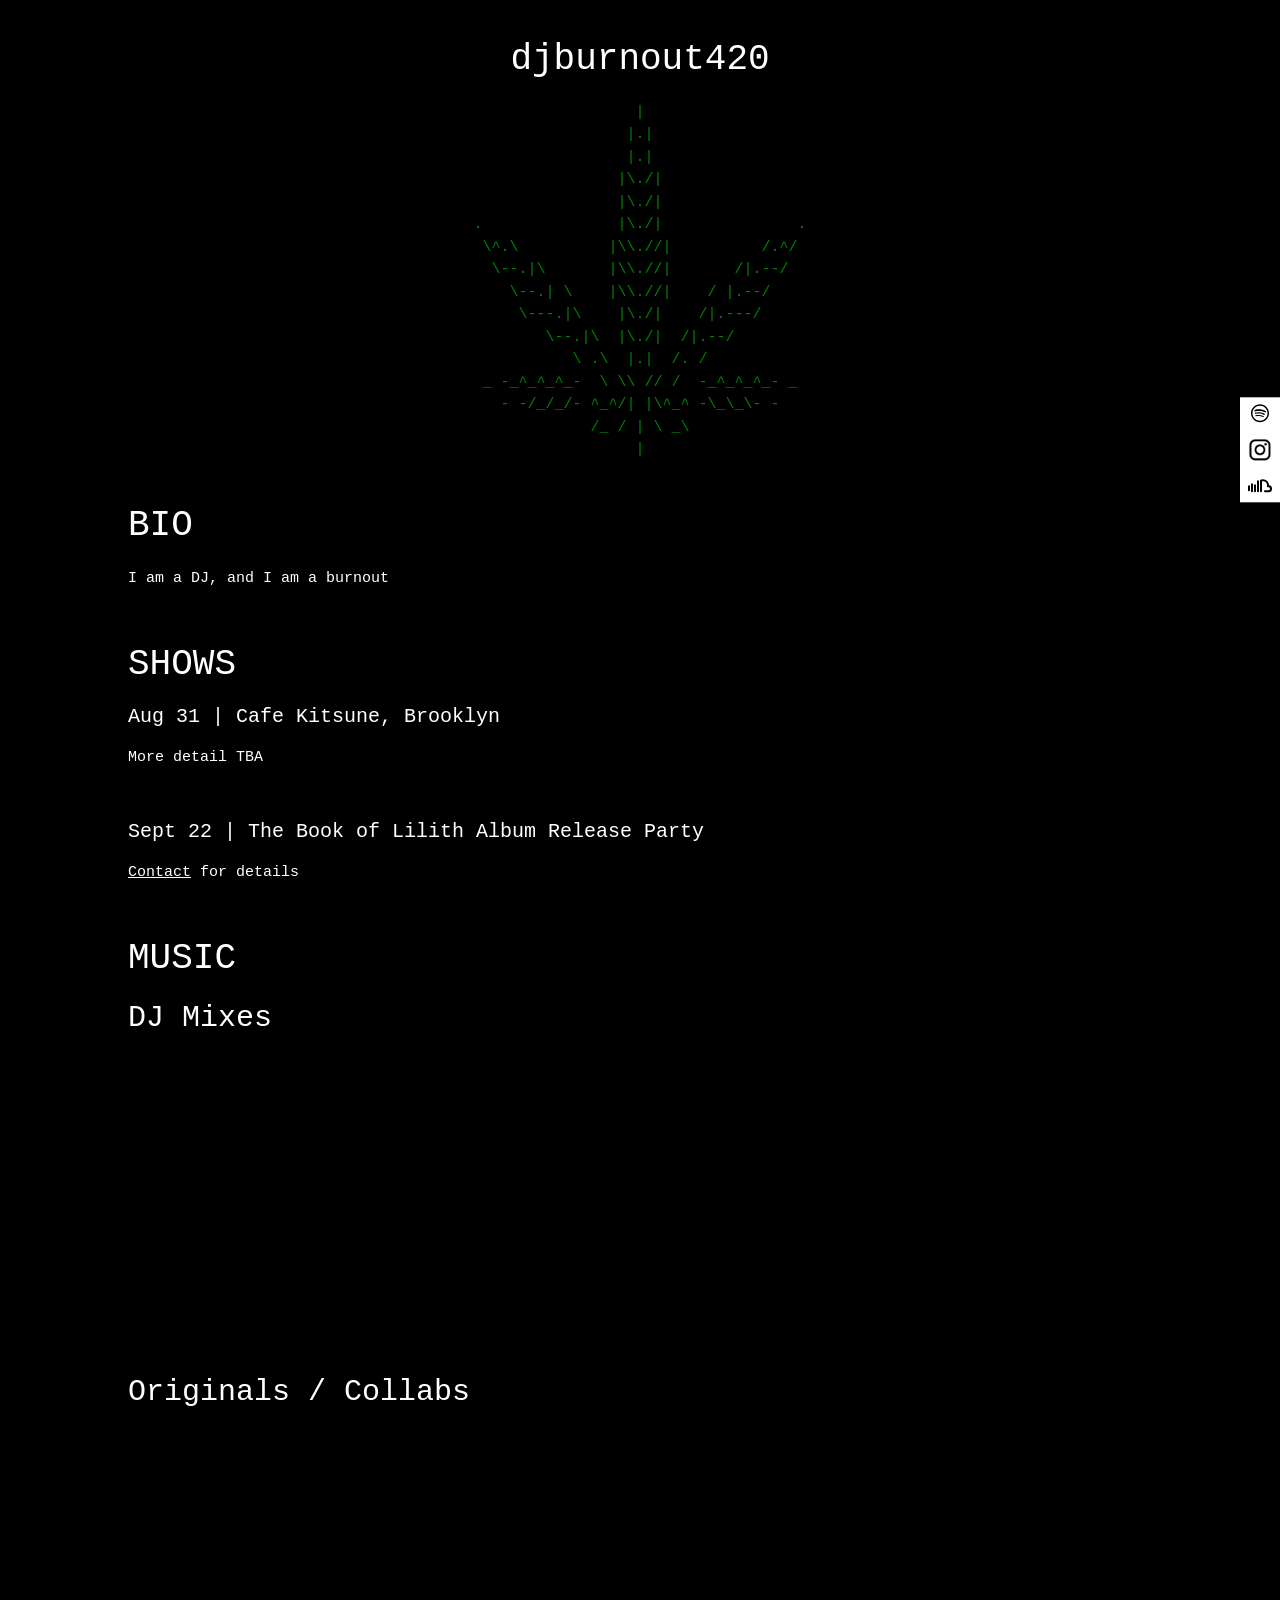
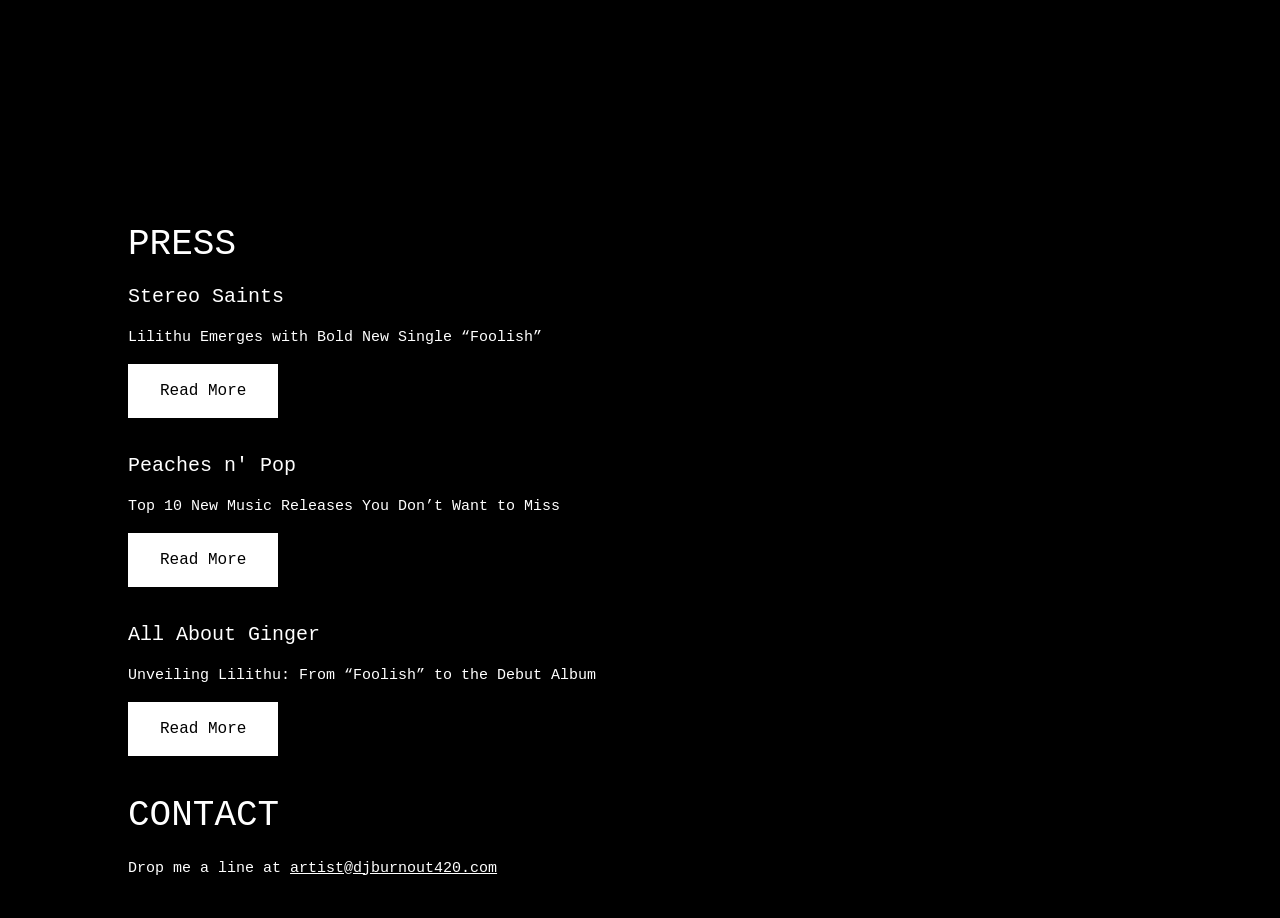
==== index.html @ 0c2c0012 "added contact link" ====
<!DOCTYPE html>
<html lang="en">

<head>
    <meta name="viewport" content="width=device-width, initial-scale=1.0">
    <title>djburnout420.com</title>
    <link rel="icon" type="image/x-icon" href="images/favicon.png">
    <link rel="stylesheet" href="https://www.w3schools.com/w3css/4/w3.css">
    <link rel="stylesheet" href="styles/style.css">
</head>

<body>
    <div class="content" style="text-align: center;">
        <br>
        <h1>djburnout420</h1>
        <pre class="weed" style="color: green;">
|
|.|
|.|
|\./|
|\./|
.               |\./|               .
\^.\          |\\.//|          /.^/
\--.|\       |\\.//|       /|.--/
\--.| \    |\\.//|    / |.--/
\---.|\    |\./|    /|.---/
\--.|\  |\./|  /|.--/
\ .\  |.|  /. /
_ -_^_^_^_-  \ \\ // /  -_^_^_^_- _
- -/_/_/- ^_^/| |\^_^ -\_\_\- -
/_ / | \ _\
|
        </pre>
    </div>

    <div class="content">
        <h1>BIO</h1>
        <p>I am a DJ, and I am a burnout</p>
        <br>
    </div>

    <div class="content">
        <h1>SHOWS</h1>

        <h4>Aug 31 | Cafe Kitsune, Brooklyn</h4>
        <p>More detail TBA</p>
        <br>

        <h4>Sept 22 | The Book of Lilith Album Release Party</h4>
        <p><a href="mailto:artist@djburnout420.com">Contact</a> for details</p>
        <br>
    </div>

	<div class="content">
		<h1>MUSIC</h1>
    
        <h2>DJ Mixes</h2>
        <iframe width="100%" height="300" scrolling="no" frameborder="no" allow="autoplay" src="https://w.soundcloud.com/player/?url=https%3A//api.soundcloud.com/playlists/1427811964&color=%230d1a10&auto_play=false&hide_related=true&show_comments=false&show_user=false&show_reposts=false&show_teaser=false&visual=true"></iframe>
        <br>

        <h2>Originals / Collabs</h2>
        <iframe style="border-radius:12px" src="https://open.spotify.com/embed/playlist/7aZQcCX6WhEJoZnGylHA9K?utm_source=generator&theme=0" width="100%" height="352" frameBorder="0" allowfullscreen="" allow="autoplay; clipboard-write; encrypted-media; fullscreen; picture-in-picture" loading="lazy"></iframe>
        <br><br>
	</div>

    <div class="content">
        <h1>PRESS</h1>

        <h4>Stereo Saints</h4>
        <p>Lilithu Emerges with Bold New Single “Foolish”</p>
        <a href="https://stereo-saints.com/2024/06/29/lilithu-emerges-with-bold-new-single-foolish/" target="_blank" class="button">Read More</a>
        <br><br>

        <h4>Peaches n' Pop</h4>
        <p>Top 10 New Music Releases You Don’t Want to Miss</p>
        <a href="https://peachesnpop.com/2024/07/02/top-10-new-music-releases-you-dont-want-to-miss/" target="_blank" class="button">Read More</a>
        <br><br>

        <h4>All About Ginger</h4>
        <p>Unveiling Lilithu: From “Foolish” to the Debut Album</p>
        <a href="https://allaboutginger.com/2024/07/08/unveiling-lilithu-from-foolish-to-the-debut-album/" target="_blank" class="button">Read More</a>
        <br><br>
    </div>

    <div class="content">
        <h1>CONTACT</h1>
        <p>Drop me a line at <a href="mailto:artist@djburnout420.com">artist@djburnout420.com</a></p>
        <br>
    </div>

    <div class="links-container">
        <div class="icons w3-padding-small">
            <a href="https://open.spotify.com/artist/5t9bkZeqhsILNFAmbABJI7?si=WeONRkurQBydbLuBatTRRQ" target="_blank">
                <img src="images/spotify.svg" height="24px">
            </a>
            <a href="https://www.instagram.com/djburnout420" target="_blank">
                <img src="images/instagram.png" height="24px">
            </a>
            <a href="https://www.soundcloud.com/djburnout420" target="_blank">
                <img src="images/soundcloud.svg" height="24px">
            </a>
        </div>
    </div>
</body>

</html>
---- styles/style.css ----
body, h1, h2, h4, pre {
    font-family:'Courier New', Courier, monospace;
    background-color: black;
    color: white;
}

.content {
    margin: auto;
    display: block;
    width: 80%;
}

.icons {
    display: flex;
    flex-direction: column;
    gap: 12px;
    position: fixed;
    top: 50%;
    right: 0;
    background-color: white;
    -webkit-transform: translateY(-50%);
    -ms-transform: translateY(-50%);
    transform: translateY(-50%);
}

.icons a {
    text-decoration: none;
}

.links-container {
display: flex;
flex-direction: column;
align-items: center;
}

.links-container a {
width: 80%;
}

.button {
    background-color: white;
    border: none;
    color: black;
    padding: 15px 32px;
    text-align: center;
    text-decoration: none;
    display: inline-block;
    font-size: 16px;
}

@media only screen and (max-width: 415px) {
    [class*="weed"] {
        font-size: 10px;
    }
}
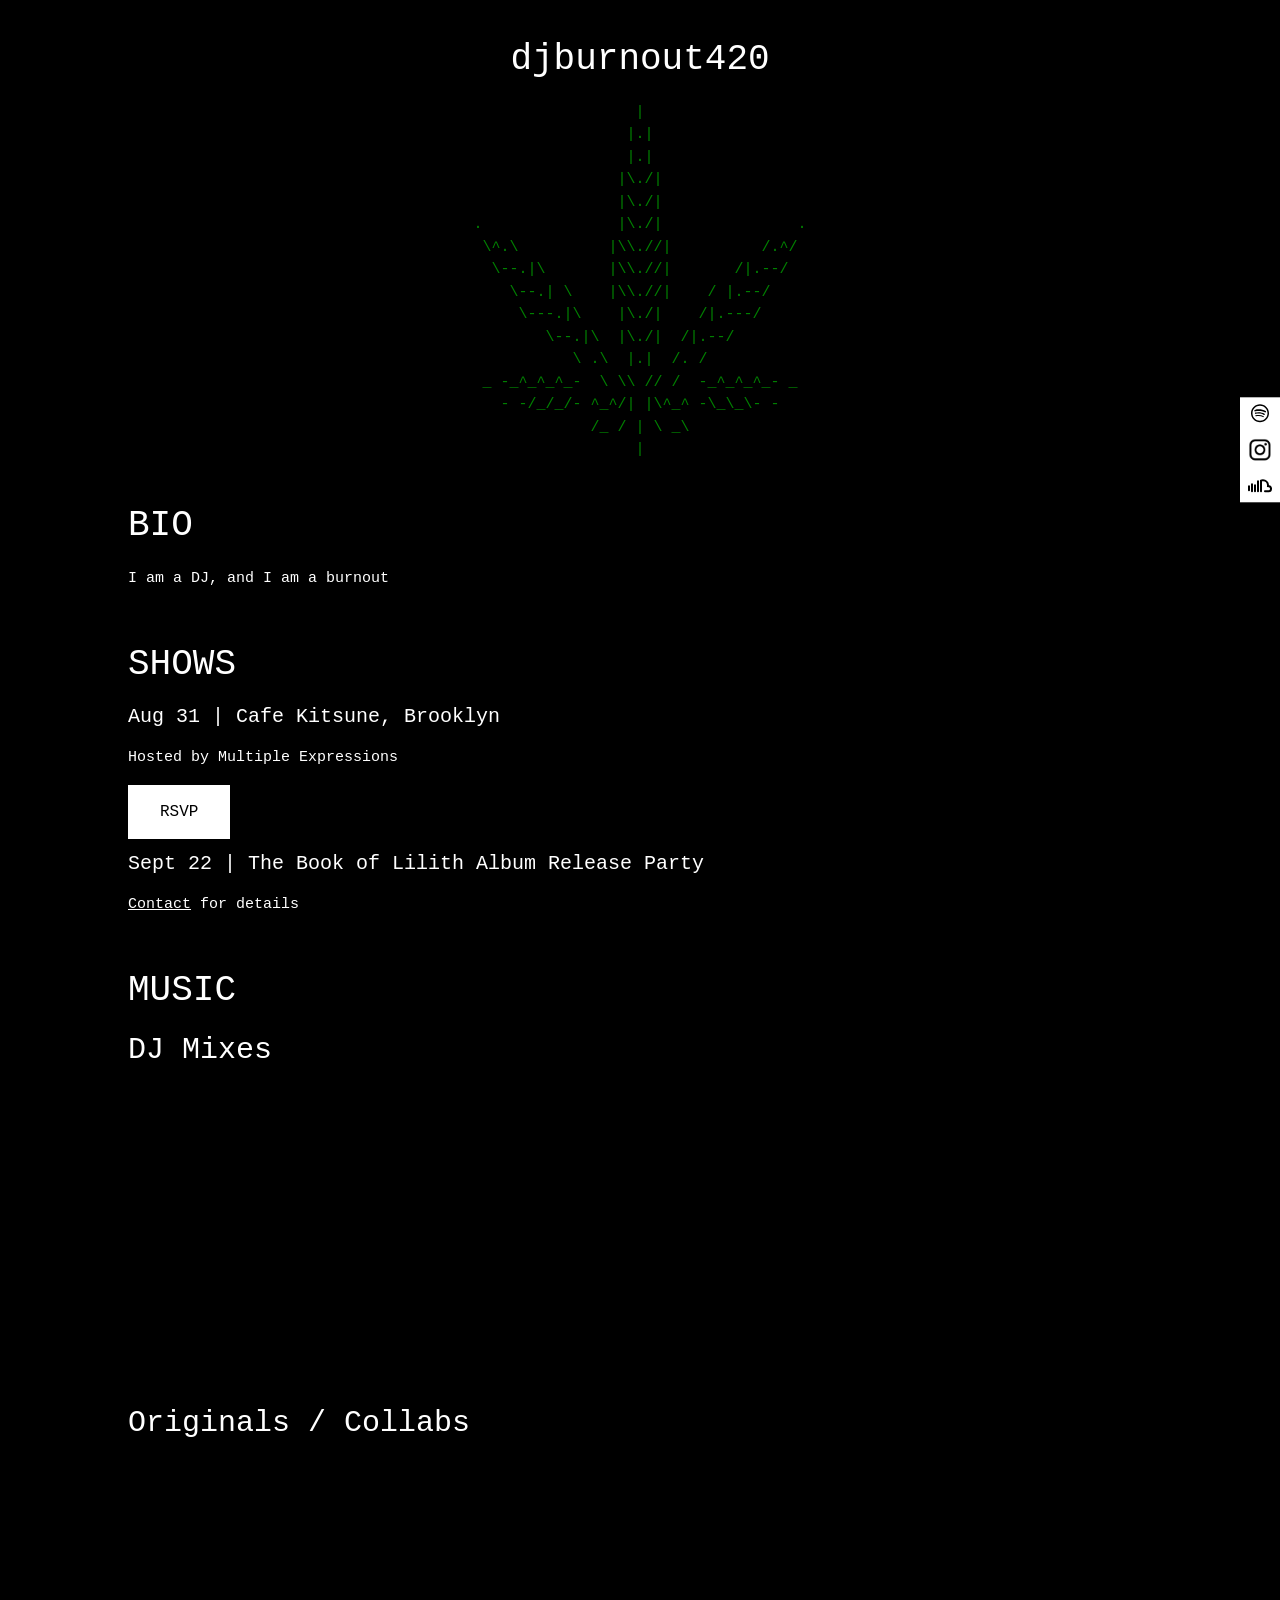
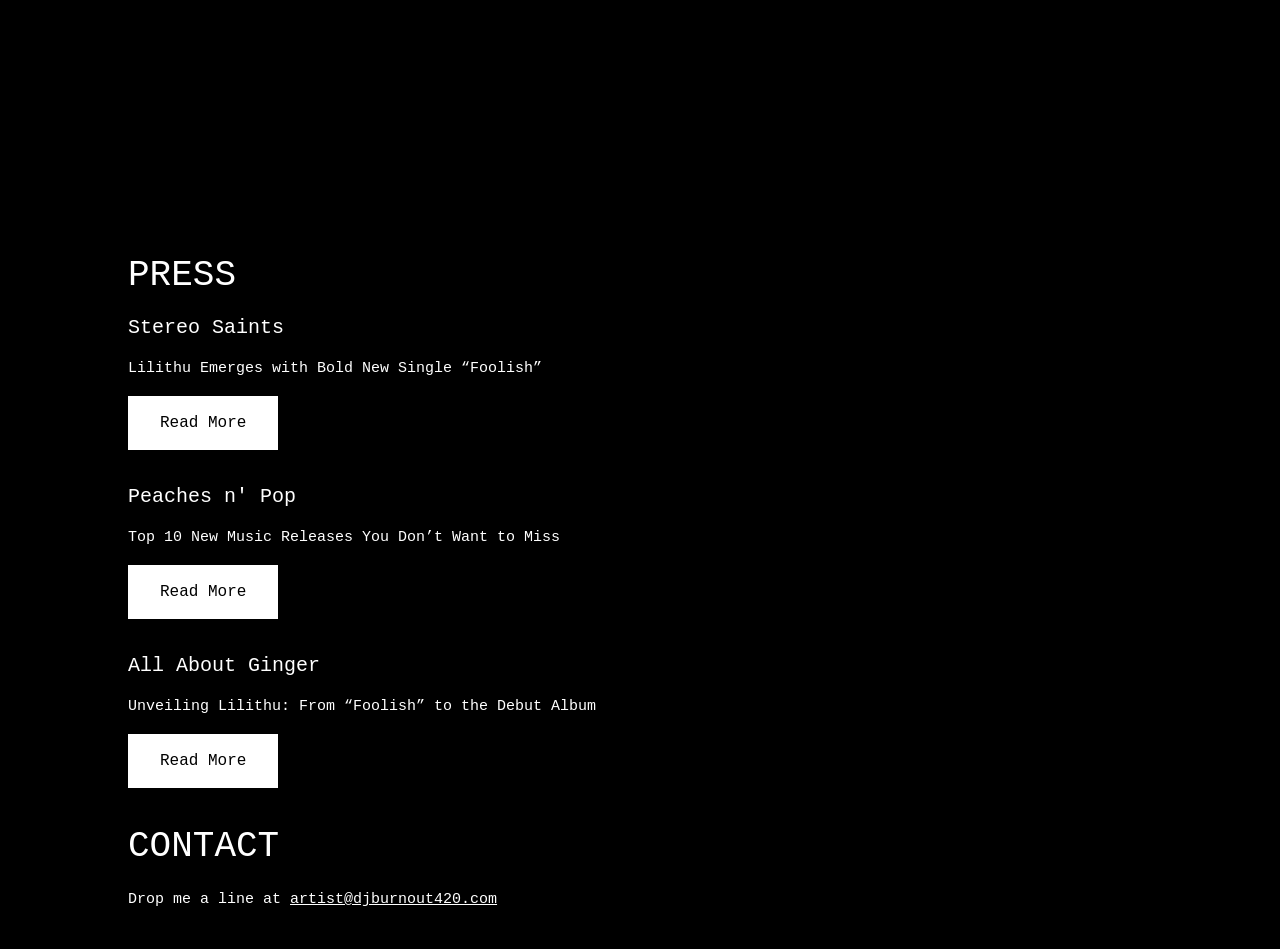
==== commit 633d7db0: "Add rsvp link for 8/31" ====
--- a/index.html
+++ b/index.html
@@ -43,7 +43,8 @@
         <h1>SHOWS</h1>
 
         <h4>Aug 31 | Cafe Kitsune, Brooklyn</h4>
-        <p>More detail TBA</p>
+        <p>Hosted by Multiple Expressions</p>
+	<a href="https://partiful.com/e/l1EU6Yr0MkpZrg6KY2e4" target="_blank" class="button">RSVP</a>
         <br>
 
         <h4>Sept 22 | The Book of Lilith Album Release Party</h4>
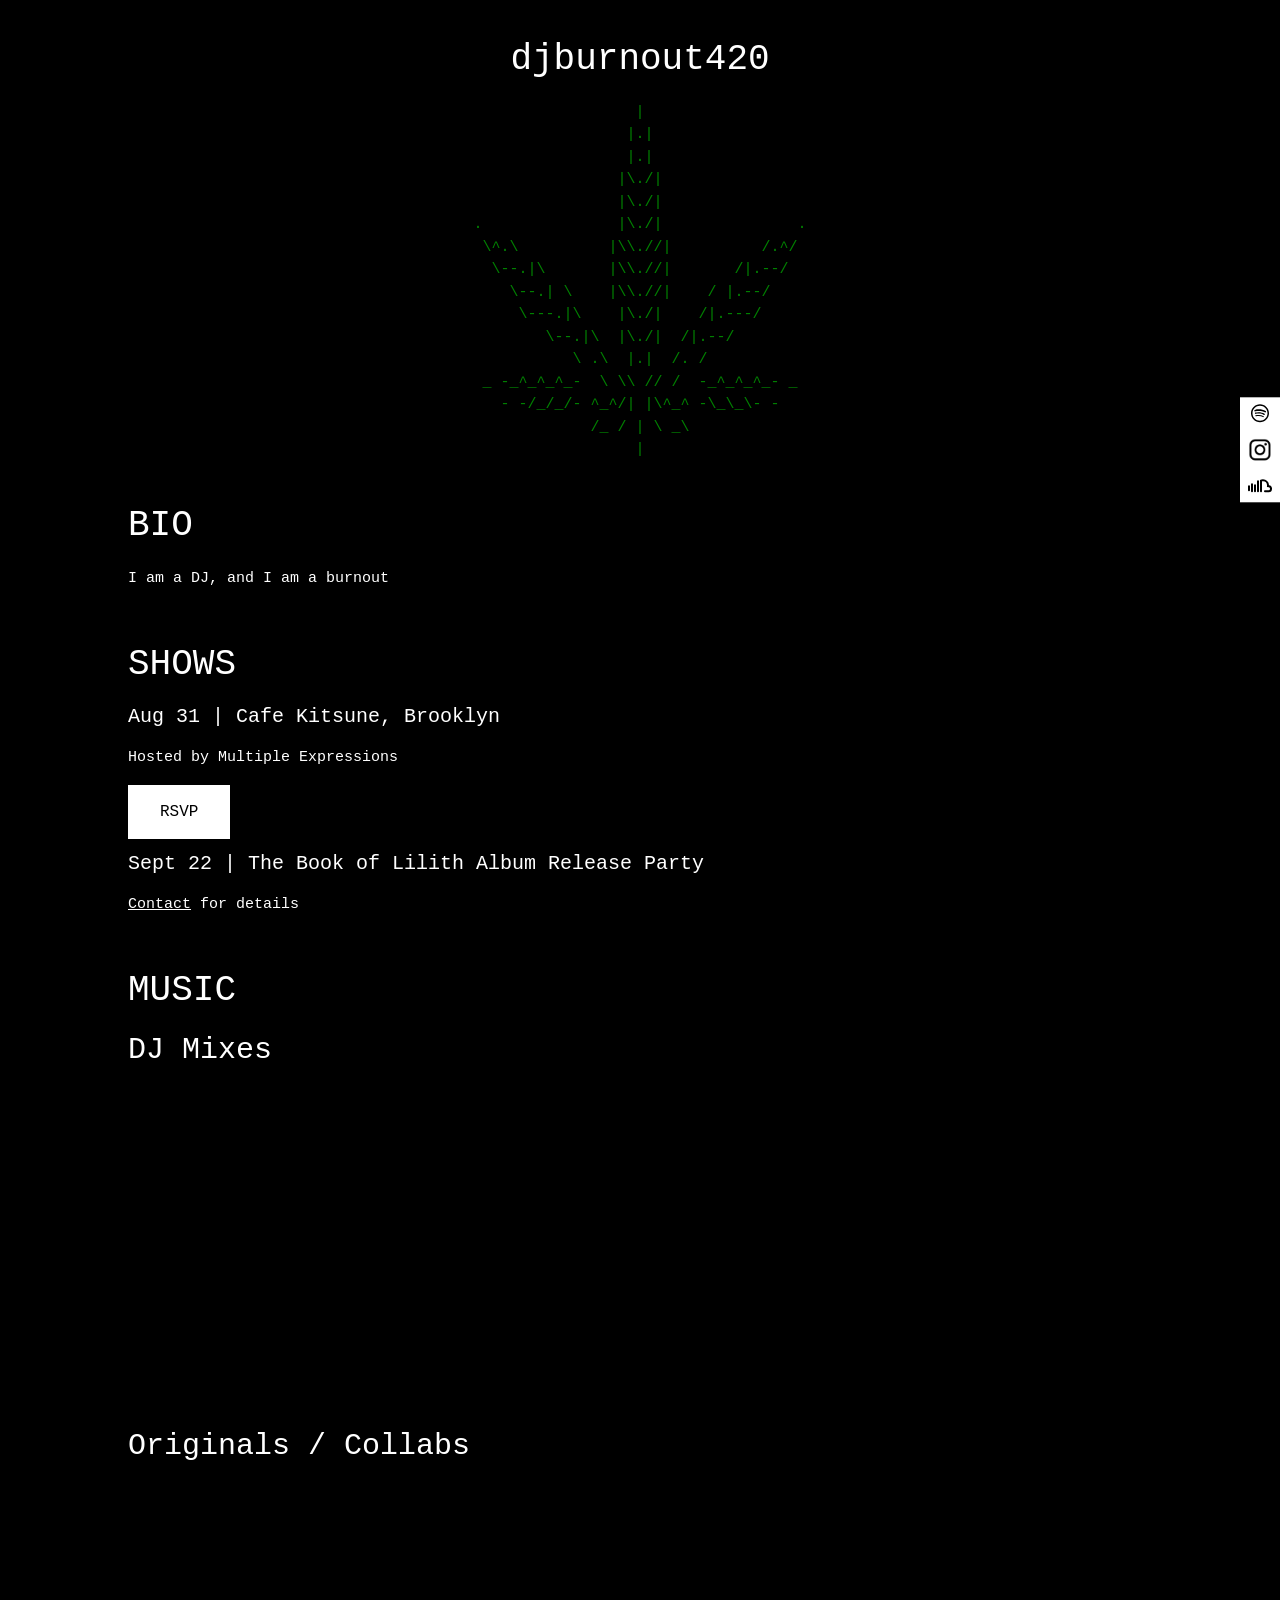
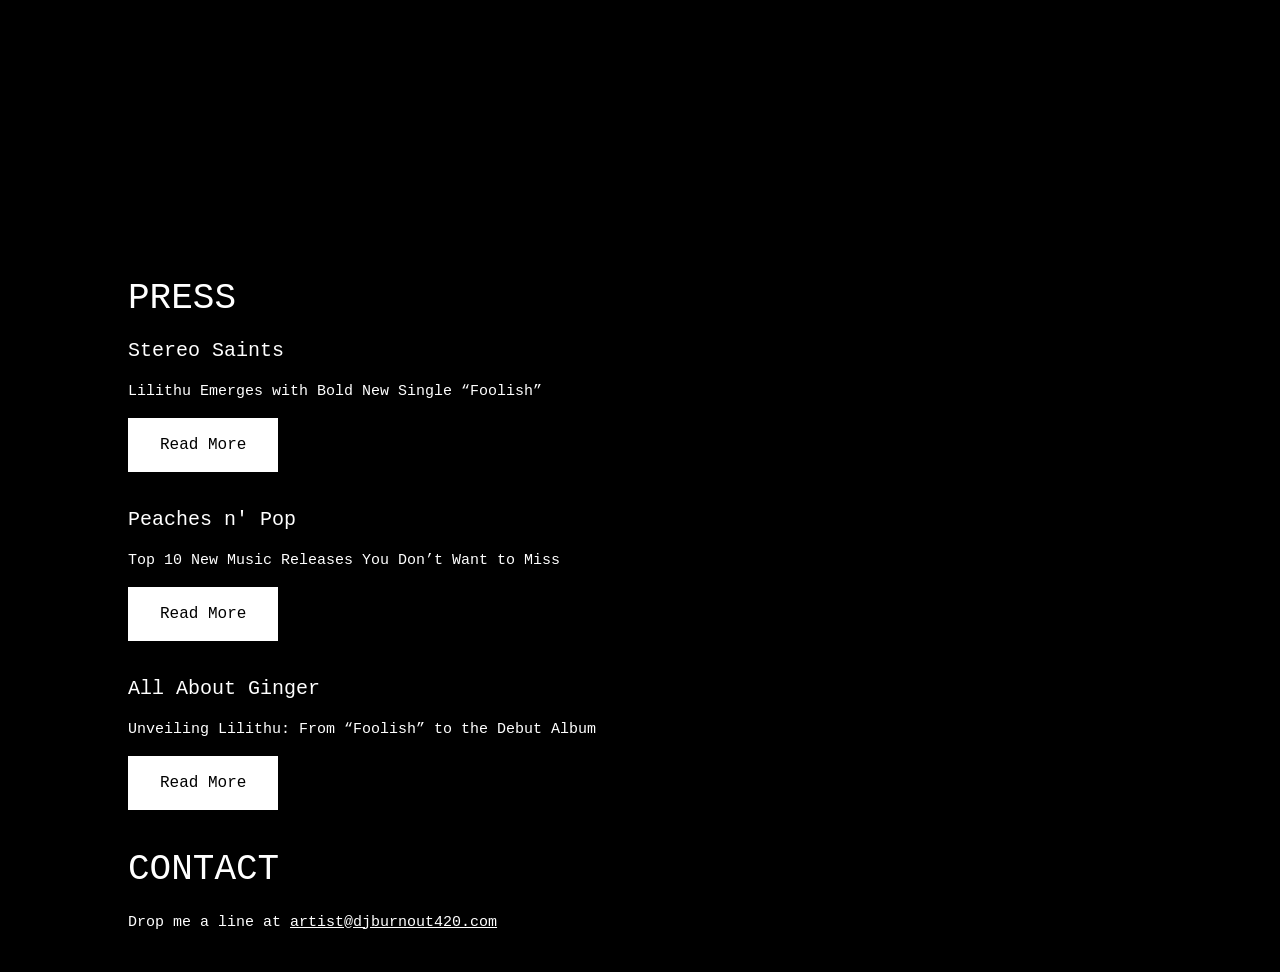
==== commit 2dc6ce06: "Add line break" ====
--- a/index.html
+++ b/index.html
@@ -57,7 +57,7 @@
     
         <h2>DJ Mixes</h2>
         <iframe width="100%" height="300" scrolling="no" frameborder="no" allow="autoplay" src="https://w.soundcloud.com/player/?url=https%3A//api.soundcloud.com/playlists/1427811964&color=%230d1a10&auto_play=false&hide_related=true&show_comments=false&show_user=false&show_reposts=false&show_teaser=false&visual=true"></iframe>
-        <br>
+        <br><br>
 
         <h2>Originals / Collabs</h2>
         <iframe style="border-radius:12px" src="https://open.spotify.com/embed/playlist/7aZQcCX6WhEJoZnGylHA9K?utm_source=generator&theme=0" width="100%" height="352" frameBorder="0" allowfullscreen="" allow="autoplay; clipboard-write; encrypted-media; fullscreen; picture-in-picture" loading="lazy"></iframe>
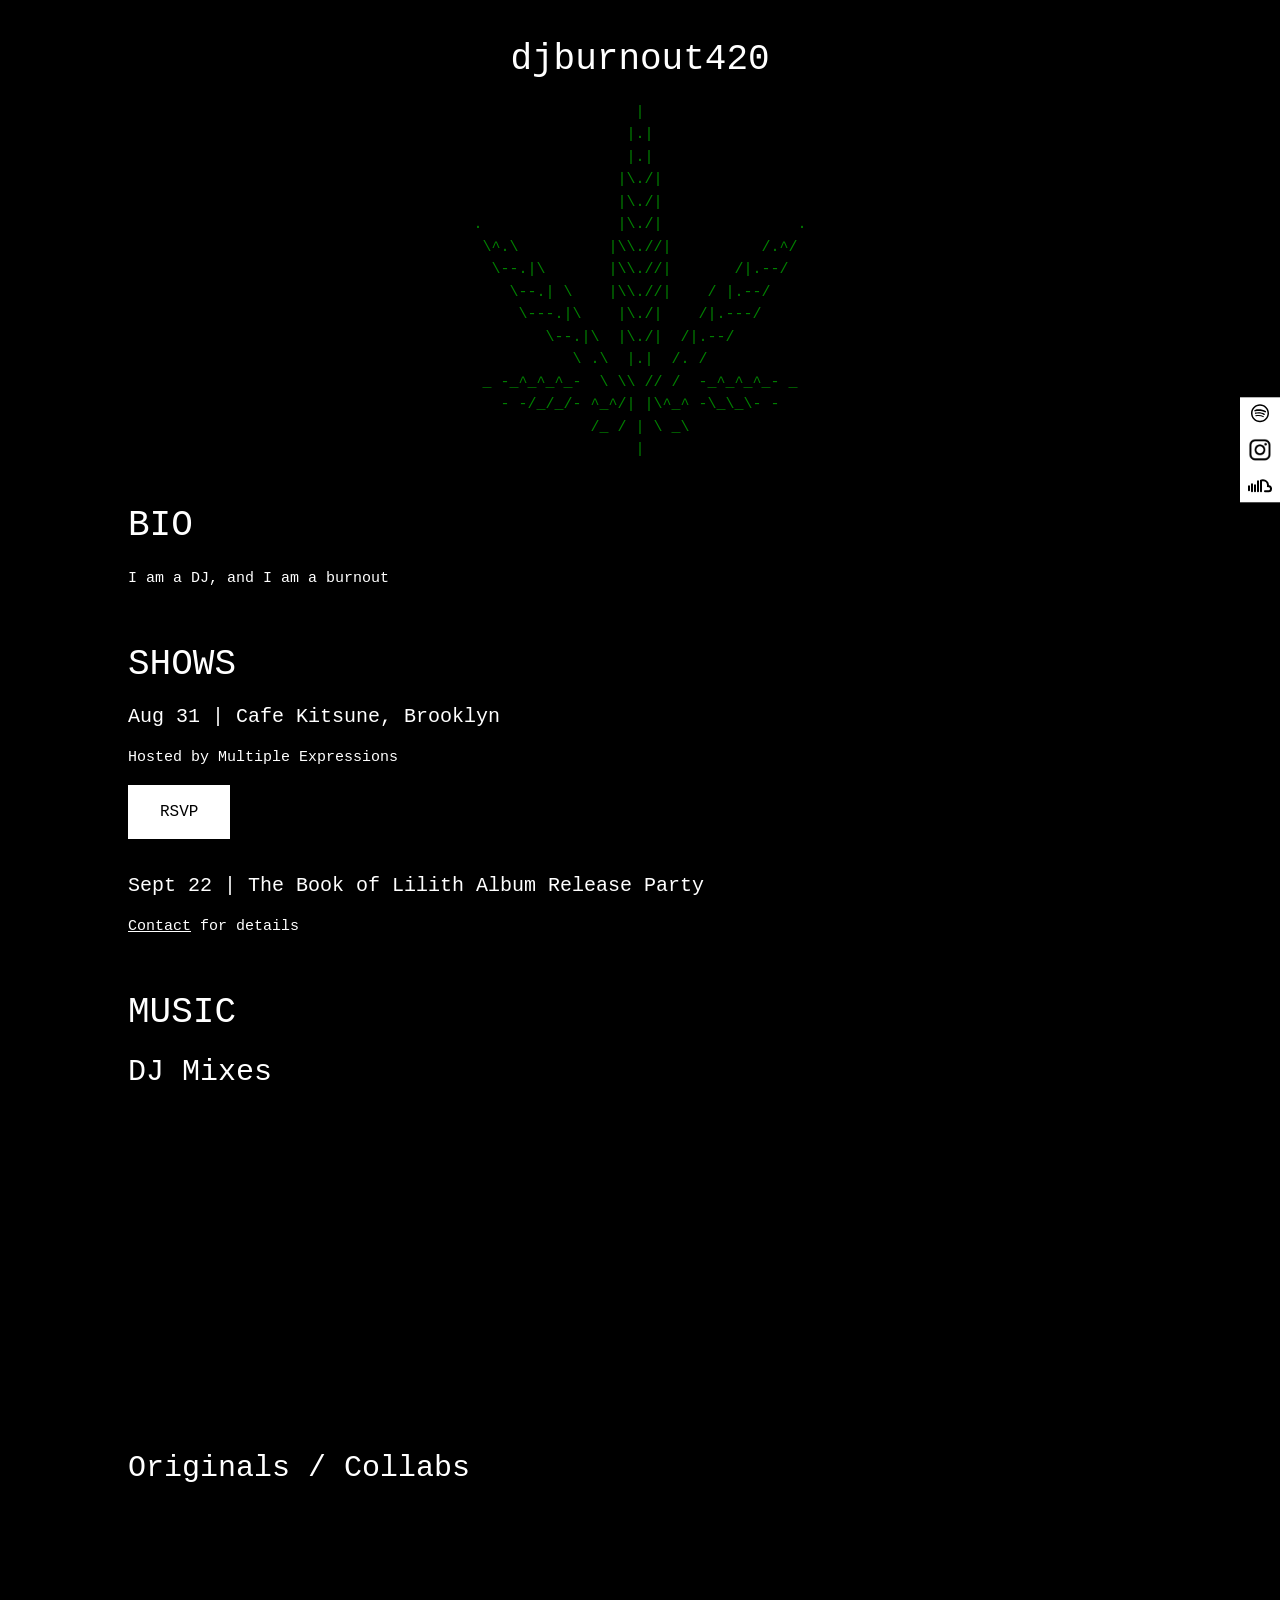
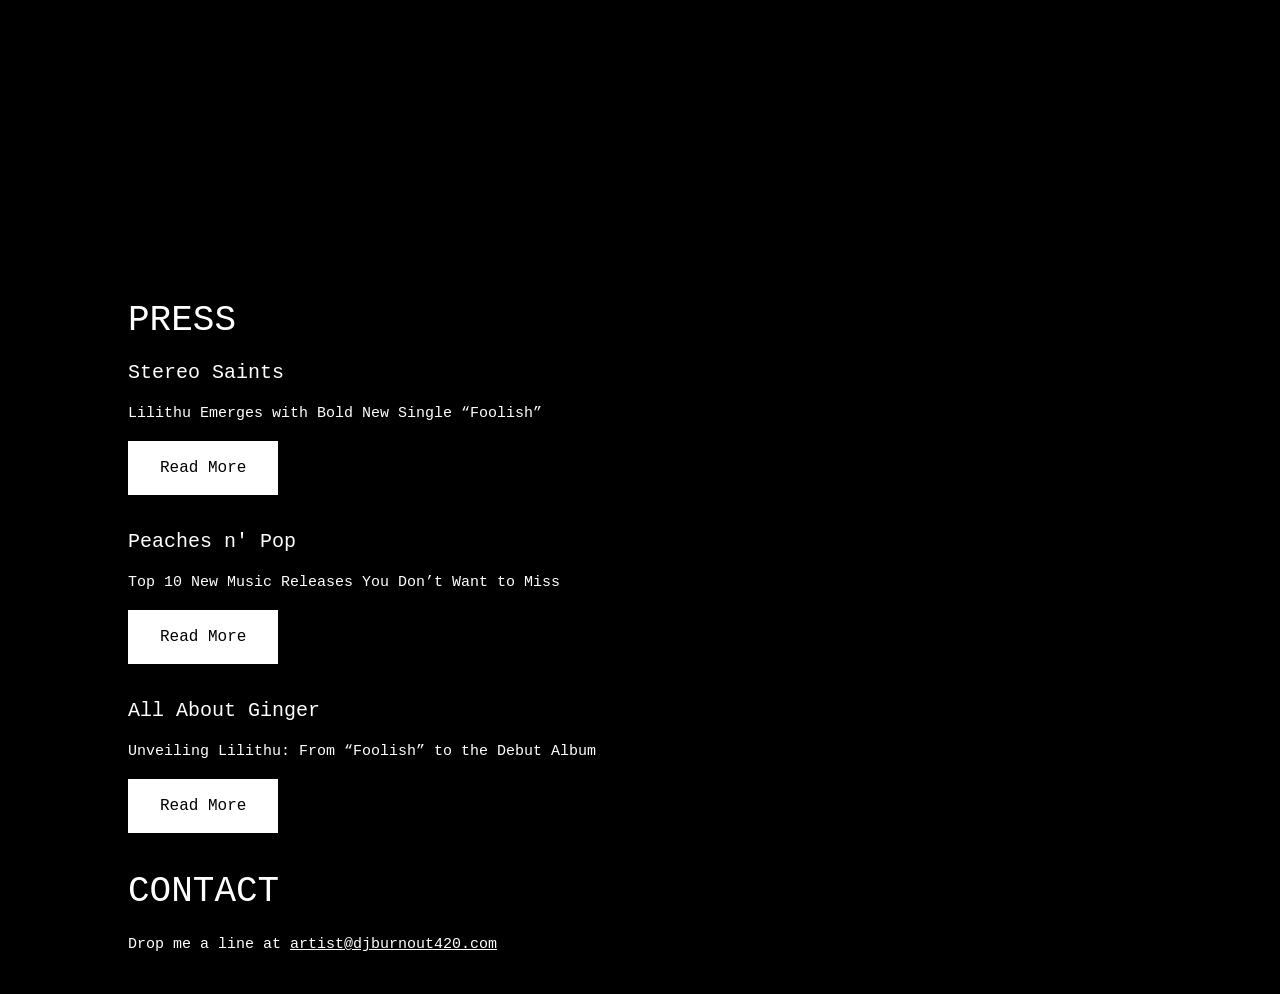
==== commit 194c7e09: "Add line break" ====
--- a/index.html
+++ b/index.html
@@ -45,7 +45,7 @@
         <h4>Aug 31 | Cafe Kitsune, Brooklyn</h4>
         <p>Hosted by Multiple Expressions</p>
 	<a href="https://partiful.com/e/l1EU6Yr0MkpZrg6KY2e4" target="_blank" class="button">RSVP</a>
-        <br>
+        <br><br>
 
         <h4>Sept 22 | The Book of Lilith Album Release Party</h4>
         <p><a href="mailto:artist@djburnout420.com">Contact</a> for details</p>
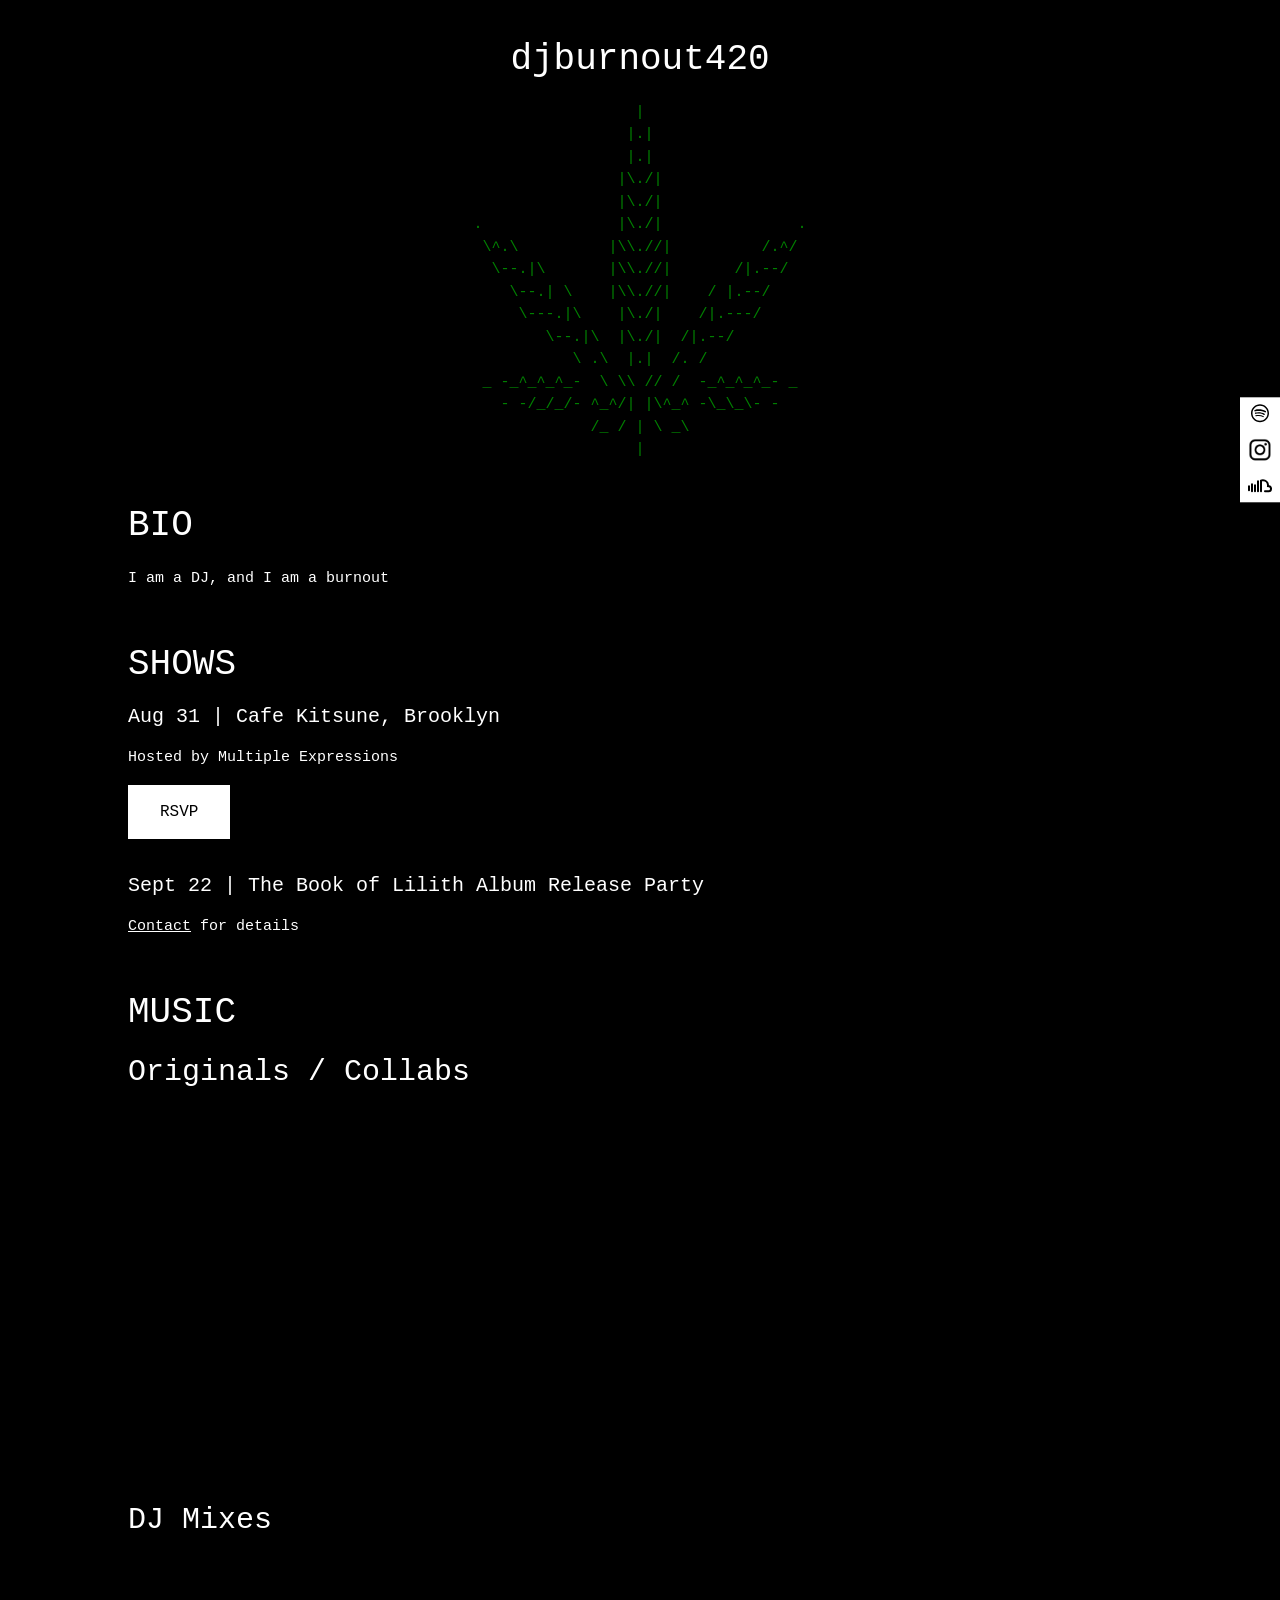
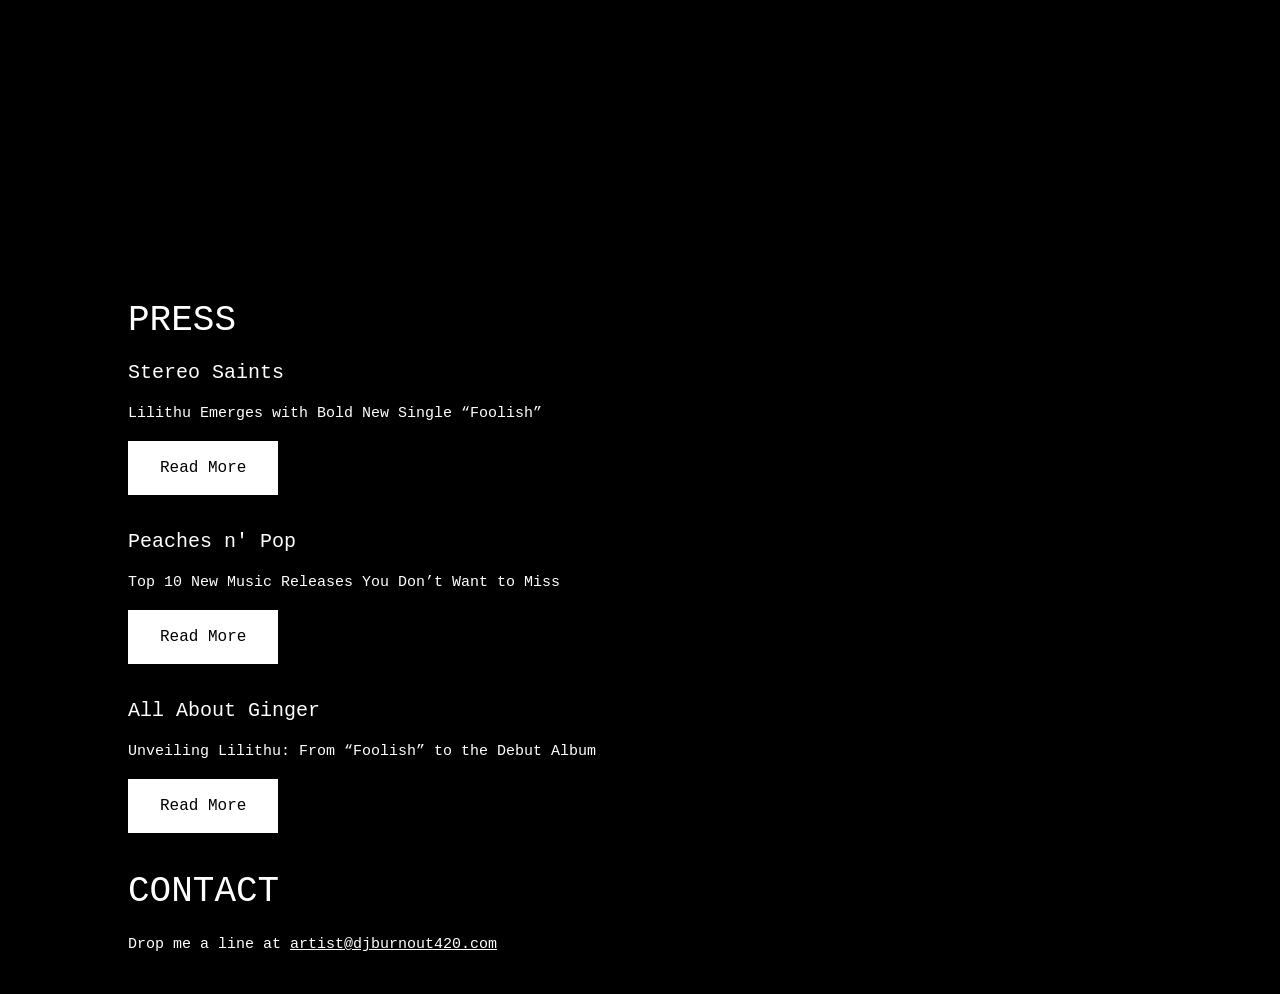
==== commit f01ccac1: "reordered originals / dj mixes" ====
--- a/index.html
+++ b/index.html
@@ -44,7 +44,7 @@
 
         <h4>Aug 31 | Cafe Kitsune, Brooklyn</h4>
         <p>Hosted by Multiple Expressions</p>
-	<a href="https://partiful.com/e/l1EU6Yr0MkpZrg6KY2e4" target="_blank" class="button">RSVP</a>
+	    <a href="https://partiful.com/e/l1EU6Yr0MkpZrg6KY2e4" target="_blank" class="button">RSVP</a>
         <br><br>
 
         <h4>Sept 22 | The Book of Lilith Album Release Party</h4>
@@ -54,13 +54,13 @@
 
 	<div class="content">
 		<h1>MUSIC</h1>
+        
+        <h2>Originals / Collabs</h2>
+        <iframe style="border-radius:12px" src="https://open.spotify.com/embed/playlist/7aZQcCX6WhEJoZnGylHA9K?utm_source=generator&theme=0" width="100%" height="352" frameBorder="0" allowfullscreen="" allow="autoplay; clipboard-write; encrypted-media; fullscreen; picture-in-picture" loading="lazy"></iframe>
+        <br><br>
     
         <h2>DJ Mixes</h2>
         <iframe width="100%" height="300" scrolling="no" frameborder="no" allow="autoplay" src="https://w.soundcloud.com/player/?url=https%3A//api.soundcloud.com/playlists/1427811964&color=%230d1a10&auto_play=false&hide_related=true&show_comments=false&show_user=false&show_reposts=false&show_teaser=false&visual=true"></iframe>
-        <br><br>
-
-        <h2>Originals / Collabs</h2>
-        <iframe style="border-radius:12px" src="https://open.spotify.com/embed/playlist/7aZQcCX6WhEJoZnGylHA9K?utm_source=generator&theme=0" width="100%" height="352" frameBorder="0" allowfullscreen="" allow="autoplay; clipboard-write; encrypted-media; fullscreen; picture-in-picture" loading="lazy"></iframe>
         <br><br>
 	</div>
 
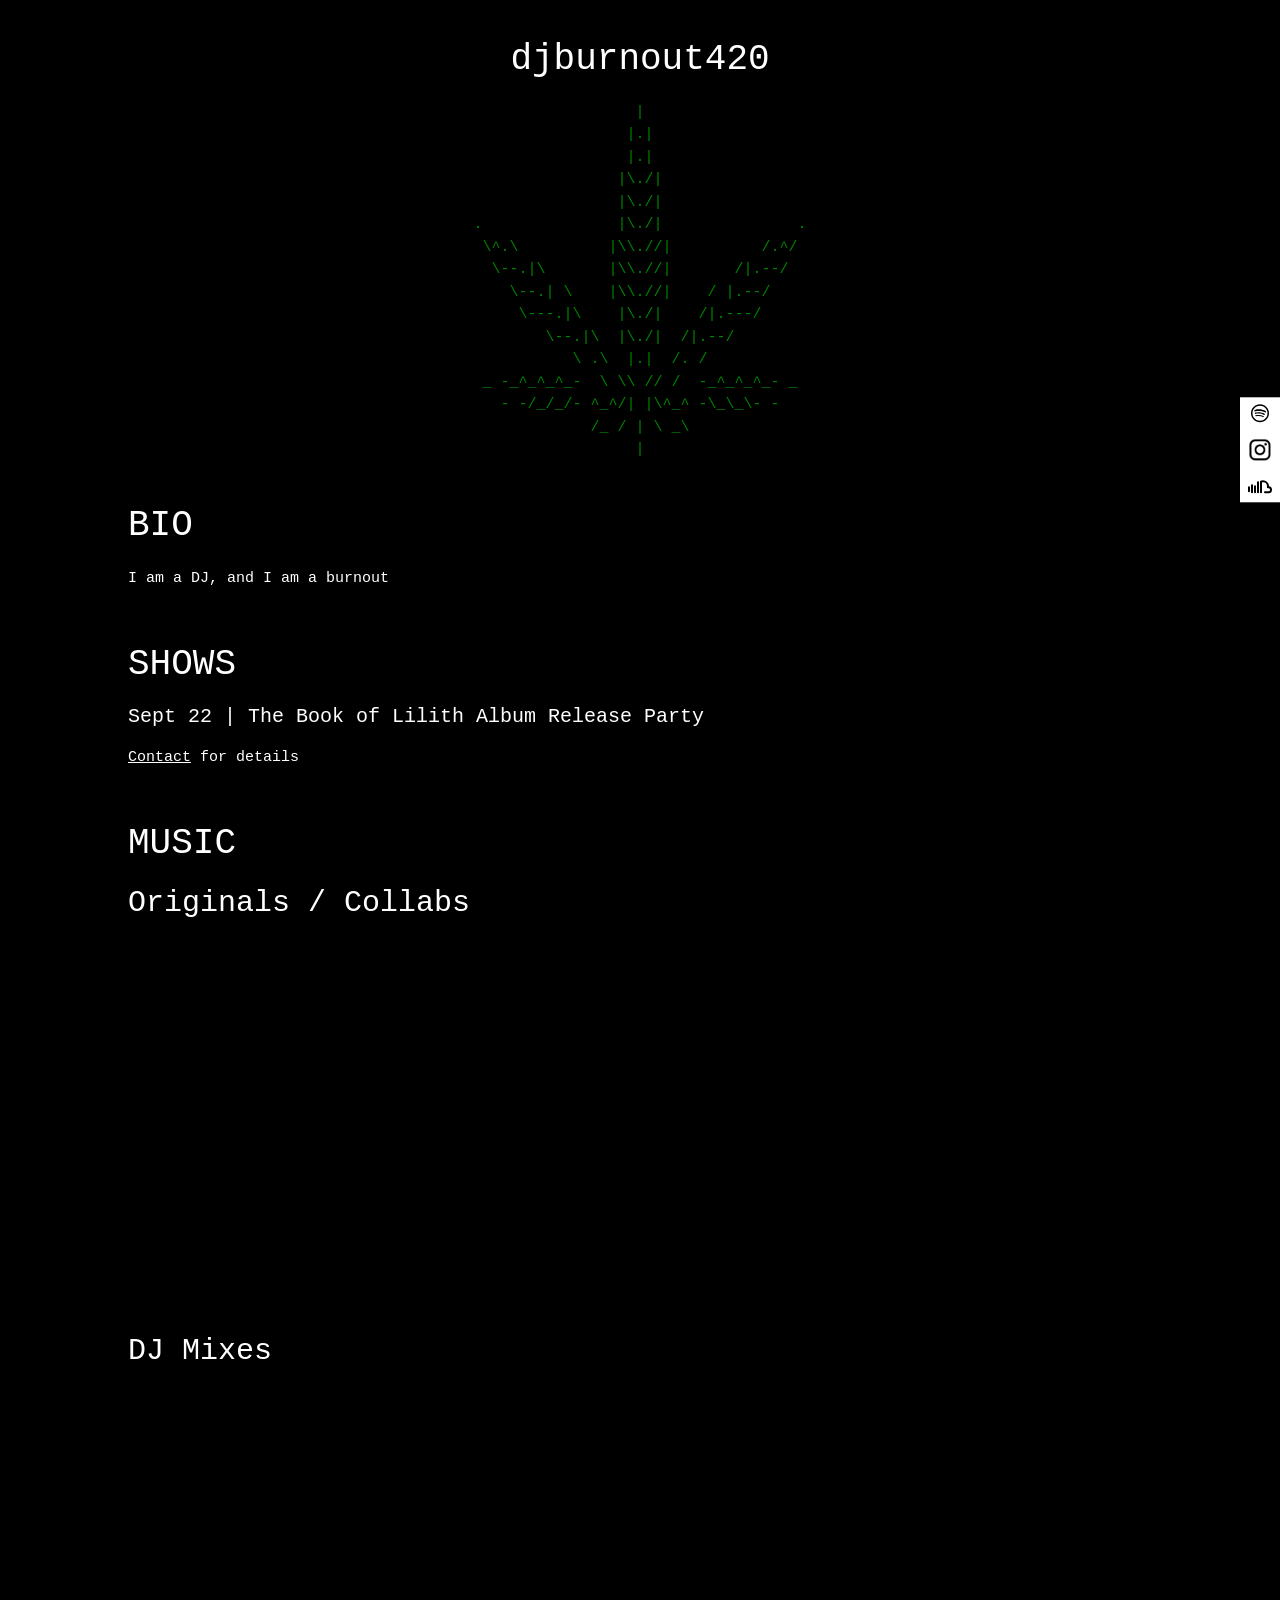
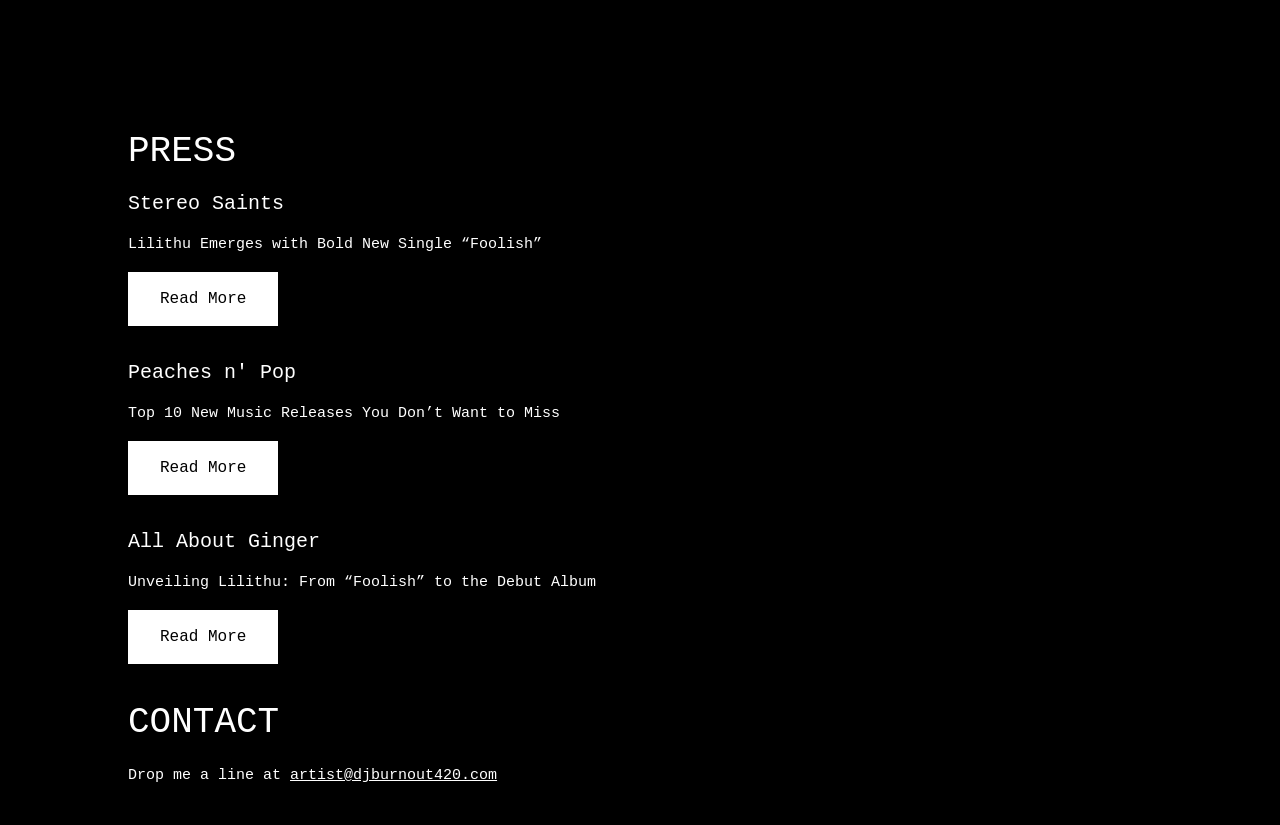
==== commit eb265a72: "removed 8/31 show" ====
--- a/index.html
+++ b/index.html
@@ -41,11 +41,6 @@
 
     <div class="content">
         <h1>SHOWS</h1>
-
-        <h4>Aug 31 | Cafe Kitsune, Brooklyn</h4>
-        <p>Hosted by Multiple Expressions</p>
-	    <a href="https://partiful.com/e/l1EU6Yr0MkpZrg6KY2e4" target="_blank" class="button">RSVP</a>
-        <br><br>
 
         <h4>Sept 22 | The Book of Lilith Album Release Party</h4>
         <p><a href="mailto:artist@djburnout420.com">Contact</a> for details</p>
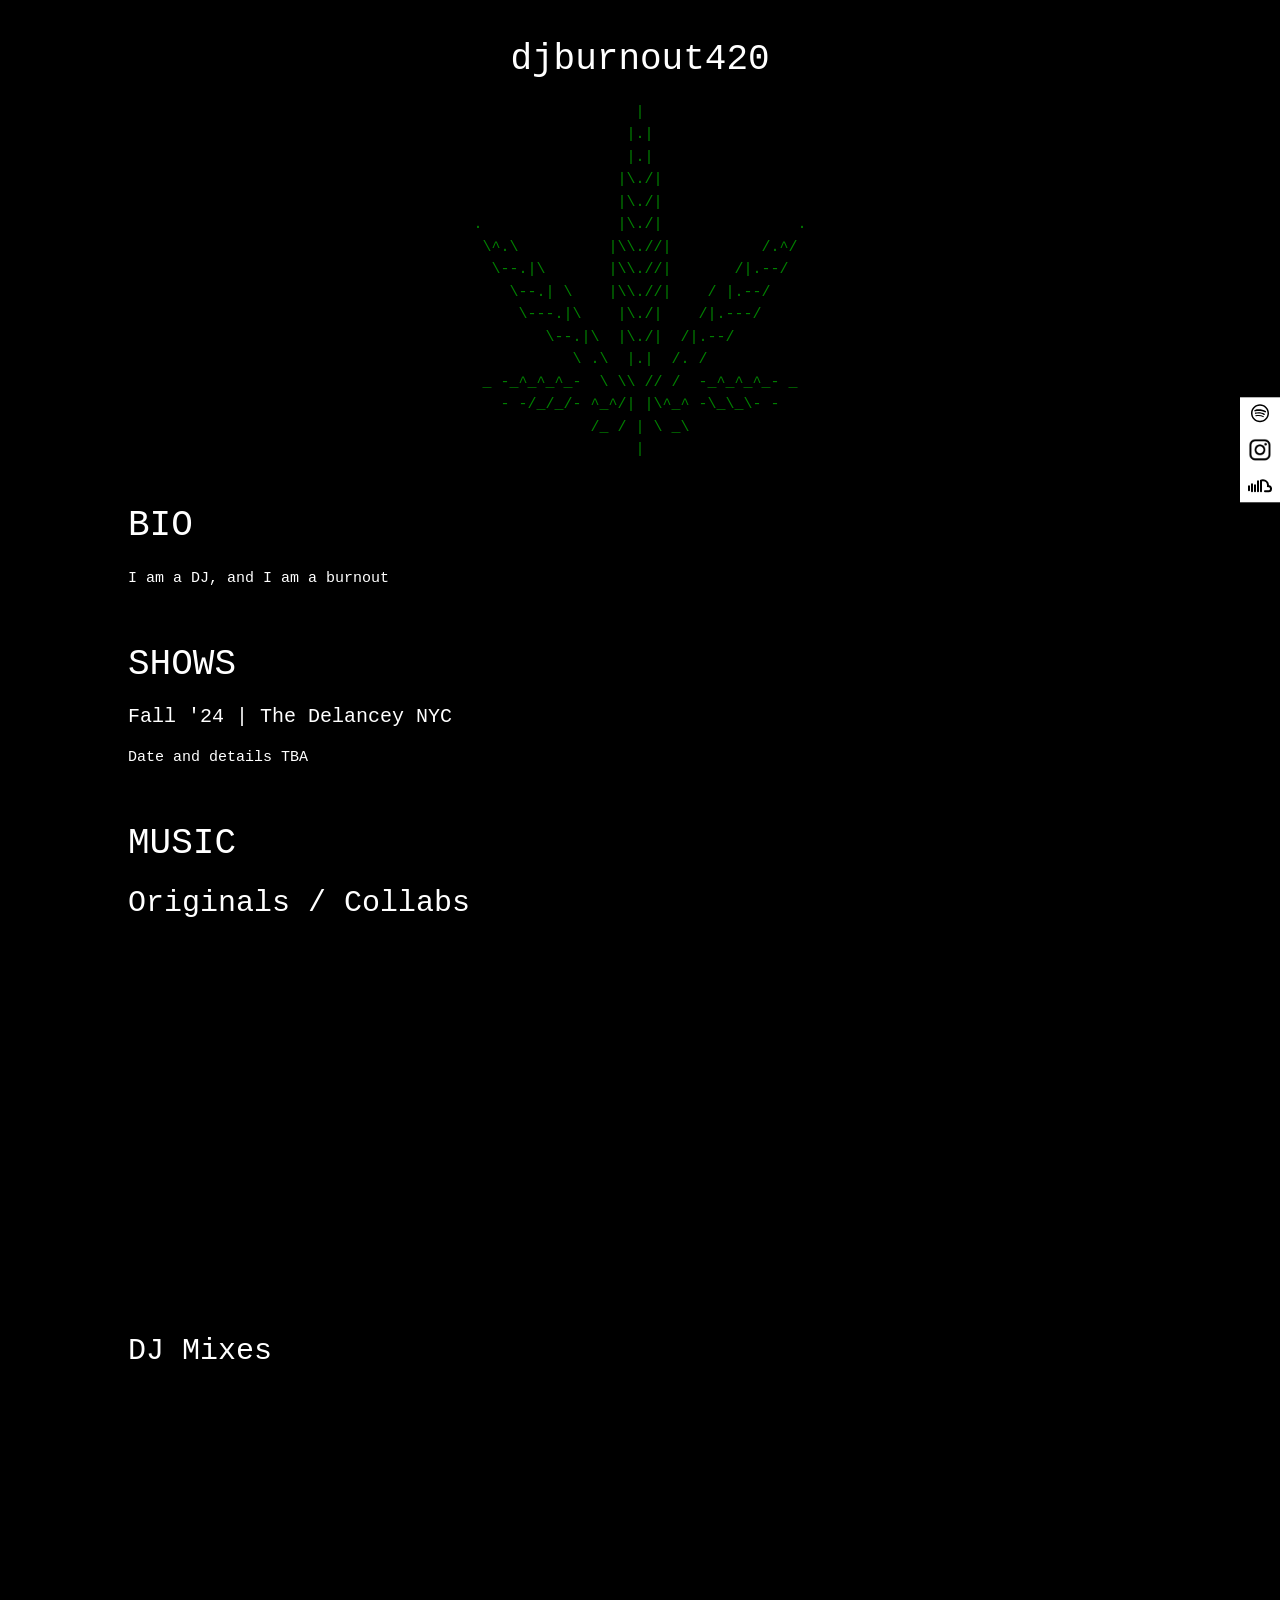
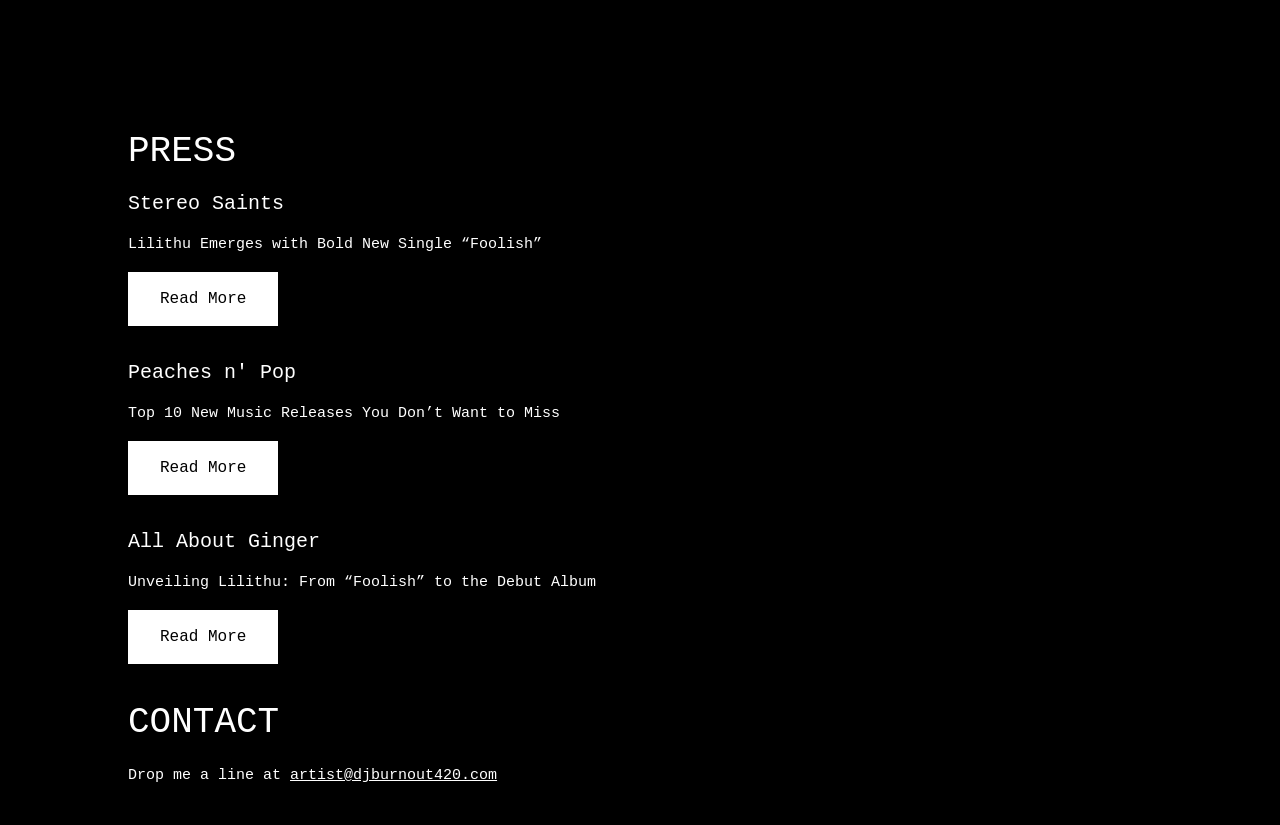
==== commit 2138c1c6: "change show schedule" ====
--- a/index.html
+++ b/index.html
@@ -42,8 +42,8 @@
     <div class="content">
         <h1>SHOWS</h1>
 
-        <h4>Sept 22 | The Book of Lilith Album Release Party</h4>
-        <p><a href="mailto:artist@djburnout420.com">Contact</a> for details</p>
+        <h4>Fall '24 | The Delancey NYC</h4>
+        <p>Date and details TBA</p>
         <br>
     </div>
 
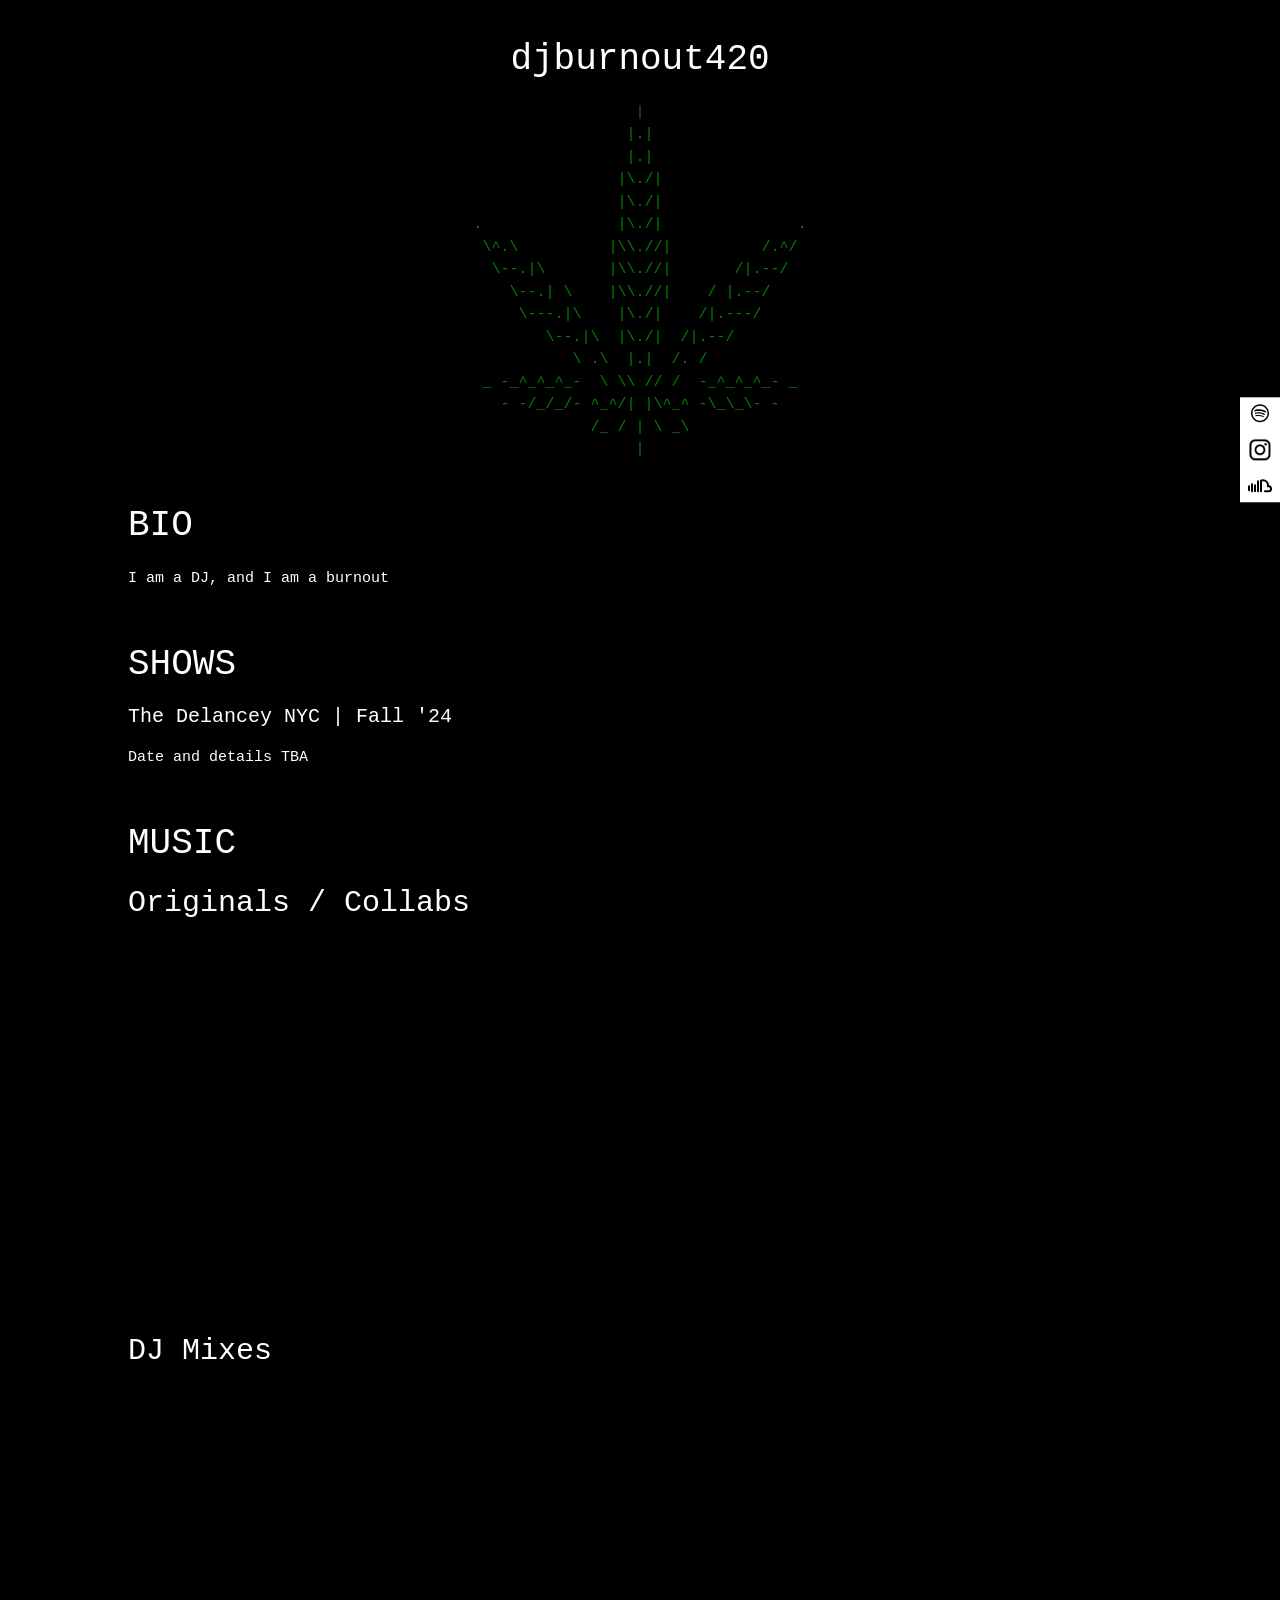
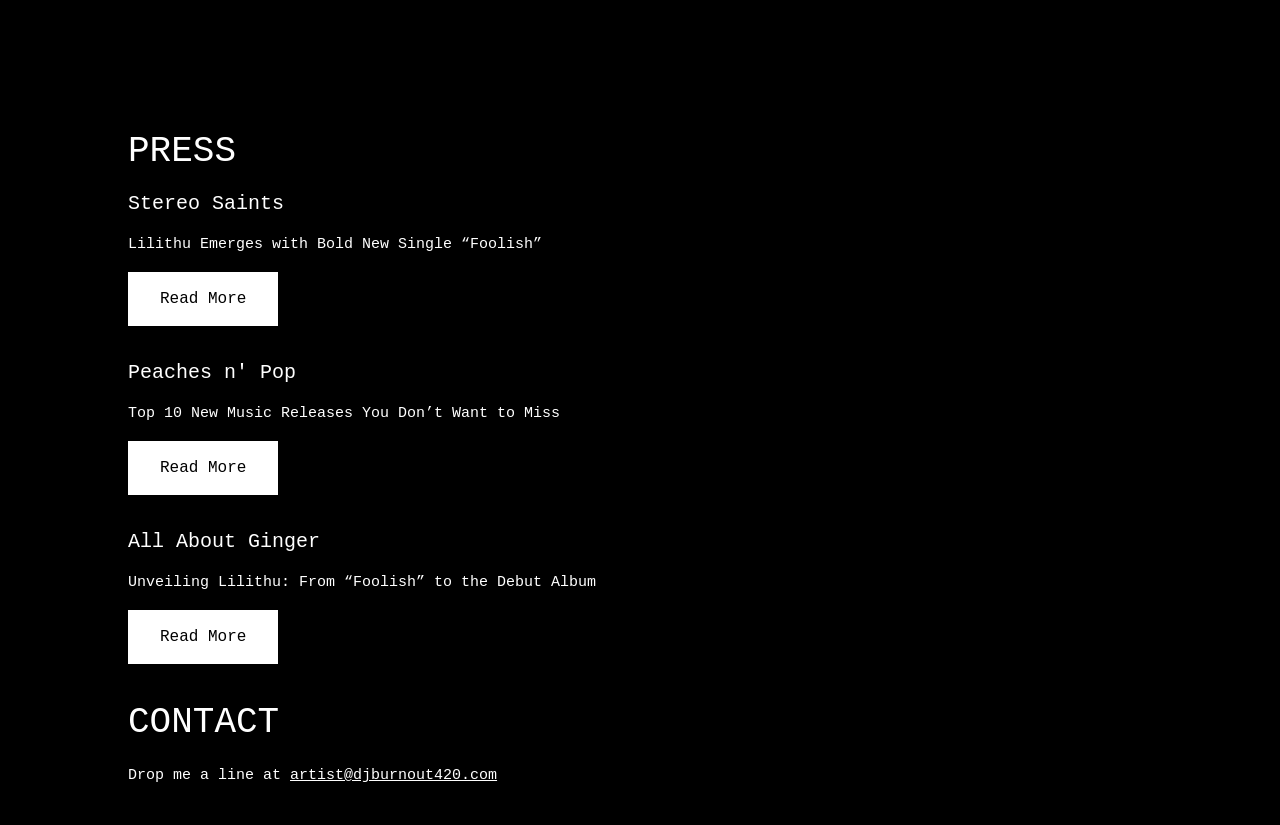
==== commit f8adbbcb: "rearrange venue and date" ====
--- a/index.html
+++ b/index.html
@@ -42,7 +42,7 @@
     <div class="content">
         <h1>SHOWS</h1>
 
-        <h4>Fall '24 | The Delancey NYC</h4>
+        <h4>The Delancey NYC | Fall '24</h4>
         <p>Date and details TBA</p>
         <br>
     </div>
